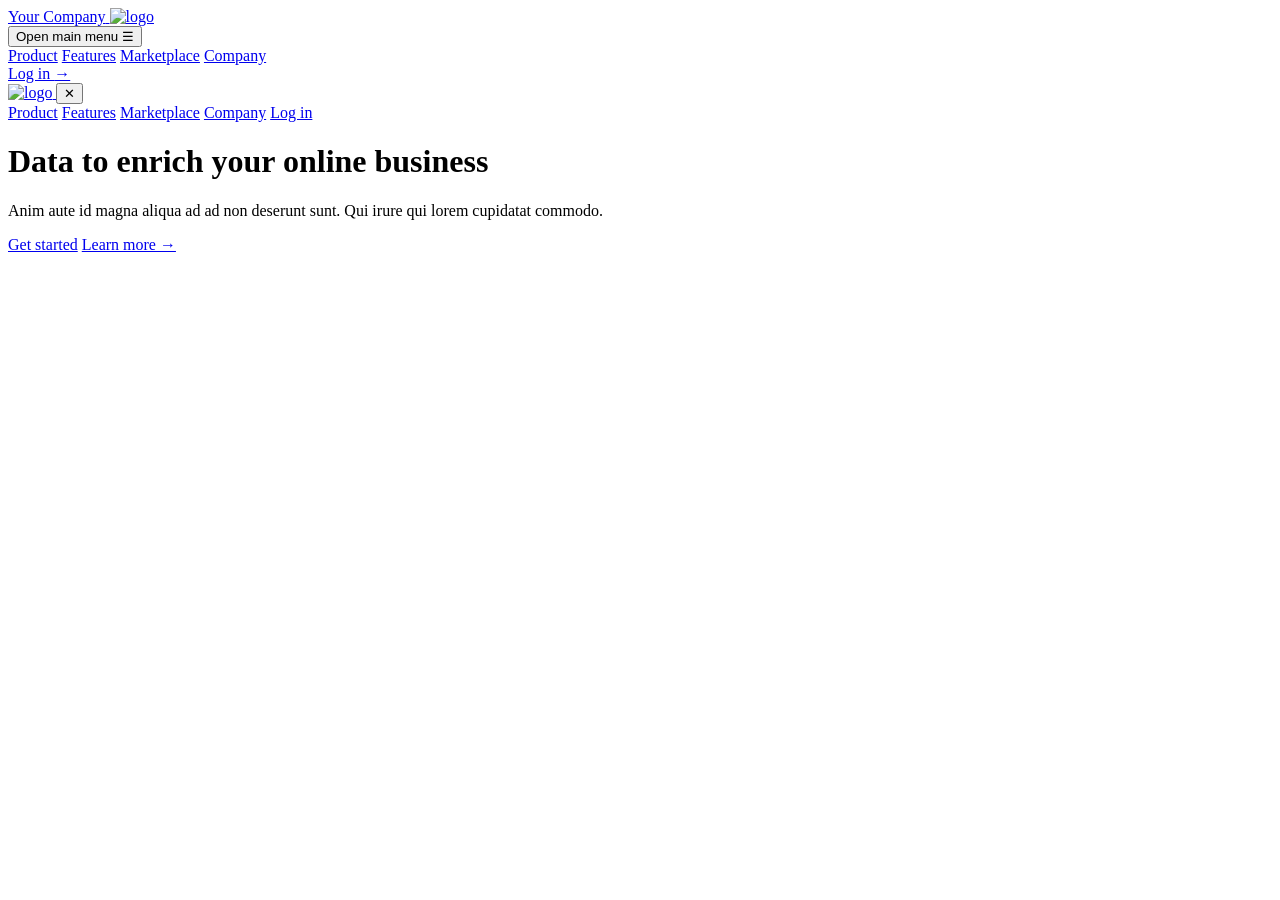
==== index.html @ 9377a700 "Prueba" ====
<!DOCTYPE html>
<html lang="en">
<head>
  <meta charset="UTF-8" />
  <meta name="viewport" content="width=device-width, initial-scale=1.0" />
  <script src="https://cdn.tailwindcss.com"></script>
  <link rel="stylesheet" href="https://rsms.me/inter/inter.css" />
  <title>Tailwind Landing</title>
</head>
<body class="bg-gray-900">

  <!-- Header -->
  <header class="absolute inset-x-0 top-0 z-50">
    <nav class="flex items-center justify-between p-6 lg:px-8" aria-label="Global">
      <div class="flex lg:flex-1">
        <a href="#" class="-m-1.5 p-1.5">
          <span class="sr-only">Your Company</span>
          <img class="h-8 w-auto" src="https://tailwindcss.com/plus-assets/img/logos/mark.svg?color=indigo&shade=500" alt="logo">
        </a>
      </div>
      <!-- Botón menú móvil -->
      <div class="flex lg:hidden">
        <button id="btn-open" type="button" class="-m-2.5 inline-flex items-center justify-center rounded-md p-2.5 text-gray-200">
          <span class="sr-only">Open main menu</span>
          ☰
        </button>
      </div>
      <!-- Menú desktop -->
      <div class="hidden lg:flex lg:gap-x-12">
        <a href="#" class="text-sm font-semibold text-white">Product</a>
        <a href="#" class="text-sm font-semibold text-white">Features</a>
        <a href="#" class="text-sm font-semibold text-white">Marketplace</a>
        <a href="#" class="text-sm font-semibold text-white">Company</a>
      </div>
      <div class="hidden lg:flex lg:flex-1 lg:justify-end">
        <a href="#" class="text-sm font-semibold text-white">Log in <span aria-hidden="true">&rarr;</span></a>
      </div>
    </nav>

    <!-- Menú móvil -->
    <div id="mobile-menu" class="hidden lg:hidden fixed inset-y-0 right-0 z-50 w-full sm:max-w-sm bg-gray-900 p-6">
      <div class="flex items-center justify-between">
        <a href="#" class="-m-1.5 p-1.5">
          <img class="h-8 w-auto" src="https://tailwindcss.com/plus-assets/img/logos/mark.svg?color=indigo&shade=500" alt="logo">
        </a>
        <button id="btn-close" type="button" class="-m-2.5 rounded-md p-2.5 text-gray-200">✕</button>
      </div>
      <div class="mt-6">
        <a href="#" class="block px-3 py-2 text-base font-semibold text-white hover:bg-white/5 rounded-lg">Product</a>
        <a href="#" class="block px-3 py-2 text-base font-semibold text-white hover:bg-white/5 rounded-lg">Features</a>
        <a href="#" class="block px-3 py-2 text-base font-semibold text-white hover:bg-white/5 rounded-lg">Marketplace</a>
        <a href="#" class="block px-3 py-2 text-base font-semibold text-white hover:bg-white/5 rounded-lg">Company</a>
        <a href="#" class="block mt-4 px-3 py-2 text-base font-semibold text-white hover:bg-white/5 rounded-lg">Log in</a>
      </div>
    </div>
  </header>

  <!-- Hero -->
  <div class="relative isolate px-6 pt-32 lg:px-8">
    <div class="mx-auto max-w-2xl py-16 sm:py-32 lg:py-40 text-center">
      <h1 class="text-5xl font-bold tracking-tight text-white sm:text-7xl">Data to enrich your online business</h1>
      <p class="mt-6 text-lg leading-8 text-gray-400">Anim aute id magna aliqua ad ad non deserunt sunt. Qui irure qui lorem cupidatat commodo.</p>
      <div class="mt-10 flex items-center justify-center gap-x-6">
        <a href="#" class="rounded-md bg-indigo-500 px-4 py-2.5 text-sm font-semibold text-white shadow hover:bg-indigo-400">Get started</a>
        <a href="#" class="text-sm font-semibold text-white">Learn more →</a>
      </div>
    </div>
  </div>

  <!-- Script menú móvil -->
  <script>
    const btnOpen = document.getElementById("btn-open");
    const btnClose = document.getElementById("btn-close");
    const mobileMenu = document.getElementById("mobile-menu");

    btnOpen.addEventListener("click", () => {
      mobileMenu.classList.remove("hidden");
    });

    btnClose.addEventListener("click", () => {
      mobileMenu.classList.add("hidden");
    });
  </script>
</body>
</html>
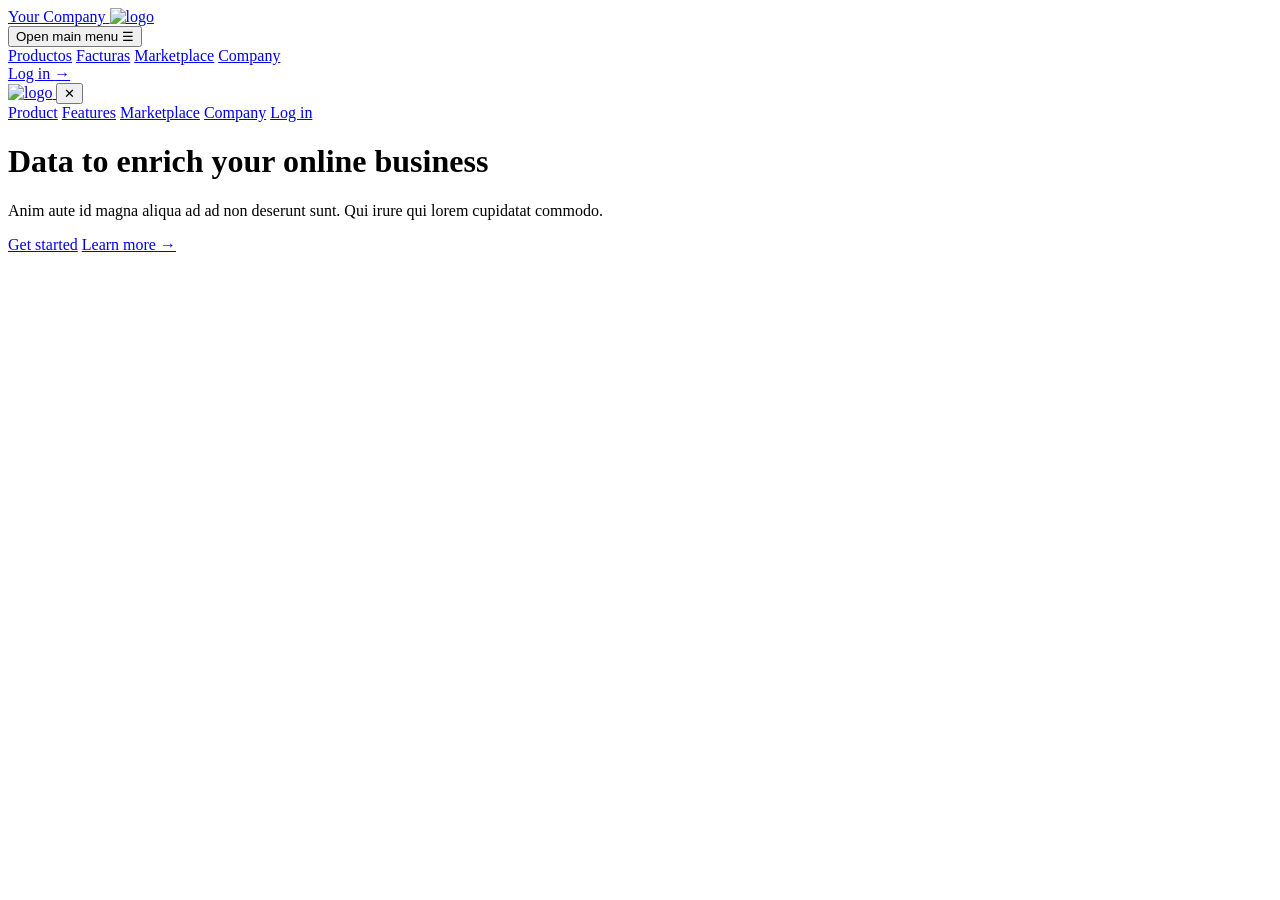
==== commit 94a3537e: "Modificaciones" ====
--- a/index.html
+++ b/index.html
@@ -27,8 +27,8 @@
       </div>
       <!-- Menú desktop -->
       <div class="hidden lg:flex lg:gap-x-12">
-        <a href="#" class="text-sm font-semibold text-white">Product</a>
-        <a href="#" class="text-sm font-semibold text-white">Features</a>
+        <a href="#" class="text-sm font-semibold text-white">Productos</a>
+        <a href="#" class="text-sm font-semibold text-white">Facturas</a>
         <a href="#" class="text-sm font-semibold text-white">Marketplace</a>
         <a href="#" class="text-sm font-semibold text-white">Company</a>
       </div>
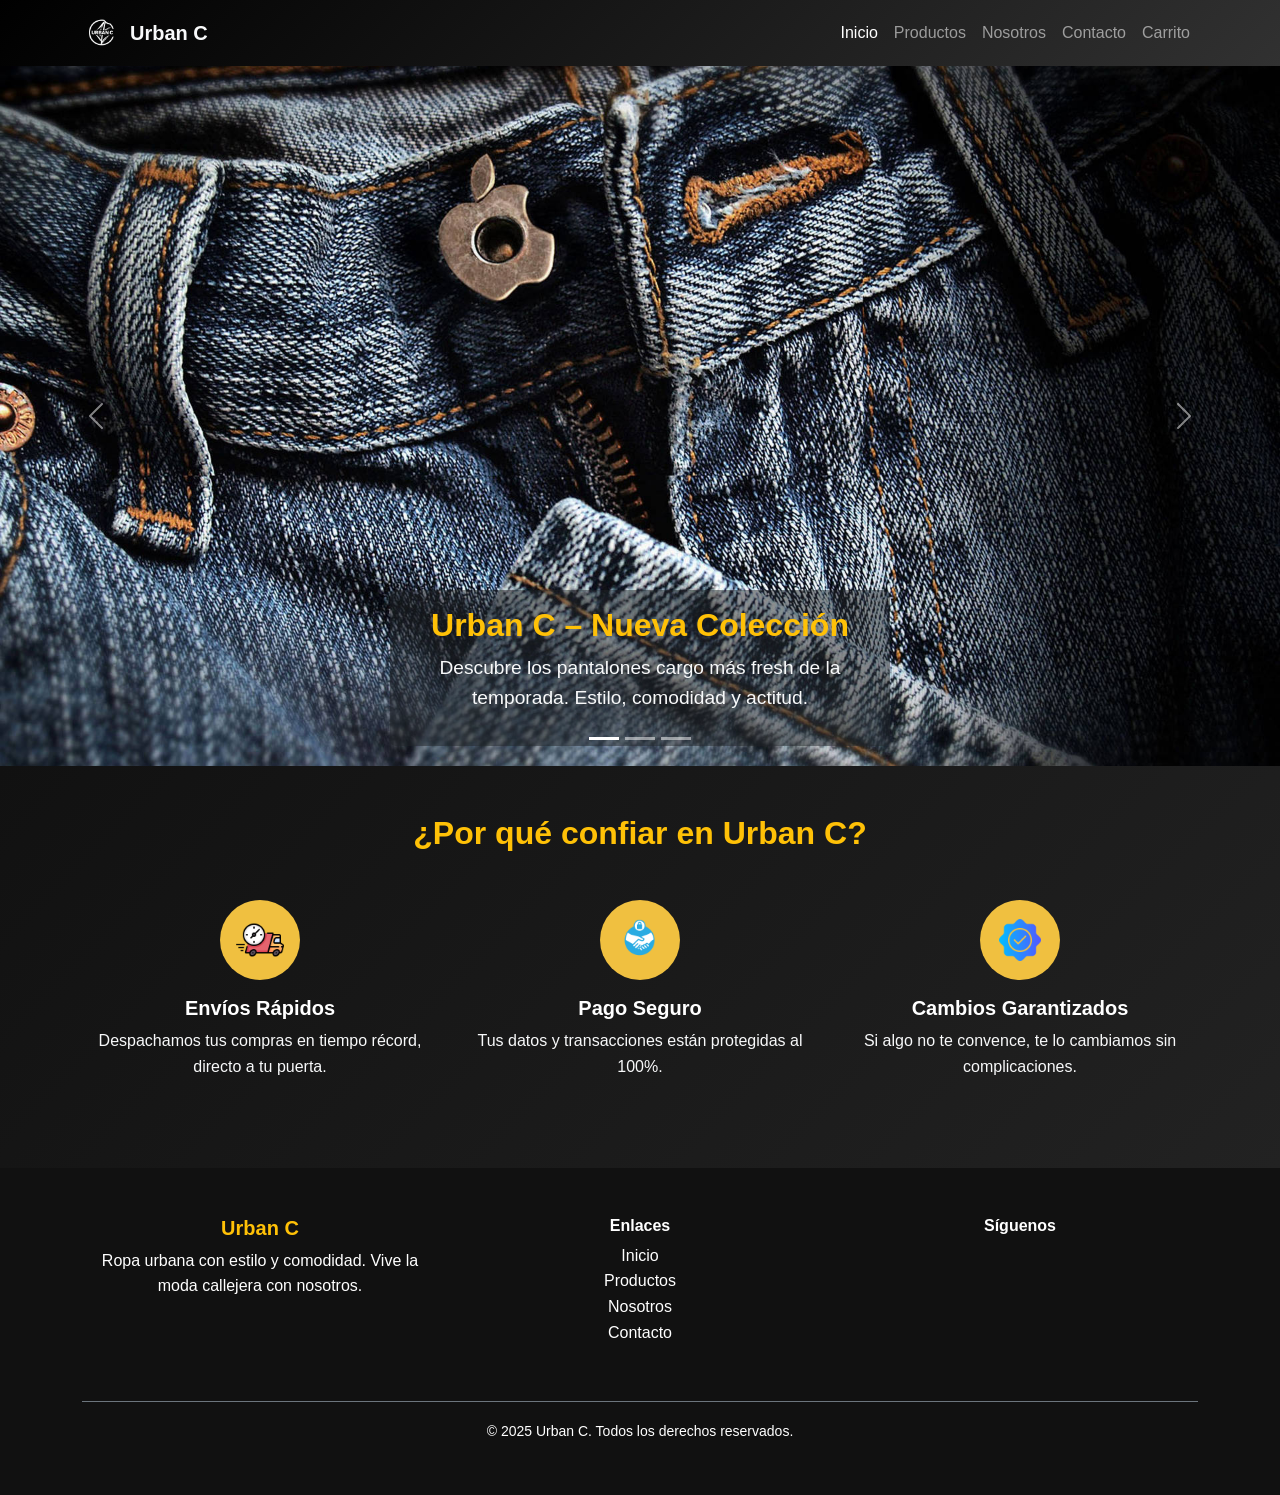
==== commit 51924d48: "Avances , 1- Creacion de Htmls , Creacion de css, Integracions de imagenes ," ====
--- a/index.html
+++ b/index.html
@@ -1,85 +1,188 @@
 <!DOCTYPE html>
-<html lang="en">
+<html lang="es">
 <head>
-  <meta charset="UTF-8" />
-  <meta name="viewport" content="width=device-width, initial-scale=1.0" />
-  <script src="https://cdn.tailwindcss.com"></script>
-  <link rel="stylesheet" href="https://rsms.me/inter/inter.css" />
-  <title>Tailwind Landing</title>
+  <meta charset="UTF-8">
+  <meta name="viewport" content="width=device-width, initial-scale=1.0">
+  <title>Urban C - Tienda Online</title>
+  <!-- Bootstrap CSS -->
+  <link href="https://cdn.jsdelivr.net/npm/bootstrap@5.3.2/dist/css/bootstrap.min.css" rel="stylesheet">
+  <link rel="stylesheet" href="asens/css/styles.css">
 </head>
-<body class="bg-gray-900">
+<body>
+ 
 
-  <!-- Header -->
-  <header class="absolute inset-x-0 top-0 z-50">
-    <nav class="flex items-center justify-between p-6 lg:px-8" aria-label="Global">
-      <div class="flex lg:flex-1">
-        <a href="#" class="-m-1.5 p-1.5">
-          <span class="sr-only">Your Company</span>
-          <img class="h-8 w-auto" src="https://tailwindcss.com/plus-assets/img/logos/mark.svg?color=indigo&shade=500" alt="logo">
-        </a>
+    <!-- NAVBAR -->
+<nav class="navbar navbar-expand-lg navbar-dark bg-dark shadow-sm">
+  <div class="container">
+    <!-- Logo + Nombre -->
+    <a class="navbar-brand d-flex align-items-center" href="#">
+      <img src="asens/img/logo.png" alt="Urban C" width="40" height="40" class="me-2 rounded-circle">
+      <span class="fw-bold text-light">Urban C</span>
+    </a>
+
+    <!-- Botón hamburguesa en móvil -->
+    <button class="navbar-toggler" type="button" data-bs-toggle="collapse" 
+            data-bs-target="#navbarNav" aria-controls="navbarNav" aria-expanded="false" 
+            aria-label="Toggle navigation">
+      <span class="navbar-toggler-icon"></span>
+    </button>
+
+    <!-- Links -->
+    <div class="collapse navbar-collapse" id="navbarNav">
+      <ul class="navbar-nav ms-auto">
+        <li class="nav-item"><a class="nav-link active" href="#">Inicio</a></li>
+        <li class="nav-item"><a class="nav-link" href="productos.html">Productos</a></li>
+        <li class="nav-item"><a class="nav-link" href="nosotros.html">Nosotros</a></li>
+        <li class="nav-item"><a class="nav-link" href="contacto.html">Contacto</a></li>
+        <li class="nav-item">
+          <a class="nav-link" href="carrito.html"><i class="bi bi-cart-fill"></i> Carrito</a>
+        </li>
+      </ul>
+    </div>
+  </div>
+</nav>
+
+
+
+
+  <!-- Carrusel con captions -->
+  <div id="carouselExampleCaptions" class="carousel slide" data-bs-ride="carousel">
+    <!-- Indicadores -->
+    <div class="carousel-indicators">
+      <button type="button" data-bs-target="#carouselExampleCaptions" data-bs-slide-to="0" class="active"></button>
+      <button type="button" data-bs-target="#carouselExampleCaptions" data-bs-slide-to="1"></button>
+      <button type="button" data-bs-target="#carouselExampleCaptions" data-bs-slide-to="2"></button>
+    </div>
+
+    <!-- Slides -->
+    <div class="carousel-inner">
+      <!-- Slide 1 -->
+      <div class="carousel-item active">
+        <img src="asens/img/carrusel1.jpg" class="d-block w-100" alt="Nueva Colección">
+        <div class="carousel-caption d-none d-md-block bg-dark bg-opacity-50 rounded p-3">
+          <h5 class="text-warning">Urban C – Nueva Colección</h5>
+          <p class="text-light">Descubre los pantalones cargo más fresh de la temporada. Estilo, comodidad y actitud.</p>
+        </div>
       </div>
-      <!-- Botón menú móvil -->
-      <div class="flex lg:hidden">
-        <button id="btn-open" type="button" class="-m-2.5 inline-flex items-center justify-center rounded-md p-2.5 text-gray-200">
-          <span class="sr-only">Open main menu</span>
-          ☰
-        </button>
+
+      <!-- Slide 2 -->
+      <div class="carousel-item">
+        <img src="asens/img/carrusel2.jpg" class="d-block w-100" alt="Estilo Callejero">
+        <div class="carousel-caption d-none d-md-block bg-dark bg-opacity-50 rounded p-3">
+          <h5 class="text-info">Estilo Callejero</h5>
+          <p class="text-light">Diseñados para moverte libremente en la ciudad. Moda urbana hecha para ti.</p>
+        </div>
       </div>
-      <!-- Menú desktop -->
-      <div class="hidden lg:flex lg:gap-x-12">
-        <a href="#" class="text-sm font-semibold text-white">Productos</a>
-        <a href="#" class="text-sm font-semibold text-white">Facturas</a>
-        <a href="#" class="text-sm font-semibold text-white">Marketplace</a>
-        <a href="#" class="text-sm font-semibold text-white">Company</a>
-      </div>
-      <div class="hidden lg:flex lg:flex-1 lg:justify-end">
-        <a href="#" class="text-sm font-semibold text-white">Log in <span aria-hidden="true">&rarr;</span></a>
-      </div>
-    </nav>
 
-    <!-- Menú móvil -->
-    <div id="mobile-menu" class="hidden lg:hidden fixed inset-y-0 right-0 z-50 w-full sm:max-w-sm bg-gray-900 p-6">
-      <div class="flex items-center justify-between">
-        <a href="#" class="-m-1.5 p-1.5">
-          <img class="h-8 w-auto" src="https://tailwindcss.com/plus-assets/img/logos/mark.svg?color=indigo&shade=500" alt="logo">
-        </a>
-        <button id="btn-close" type="button" class="-m-2.5 rounded-md p-2.5 text-gray-200">✕</button>
-      </div>
-      <div class="mt-6">
-        <a href="#" class="block px-3 py-2 text-base font-semibold text-white hover:bg-white/5 rounded-lg">Product</a>
-        <a href="#" class="block px-3 py-2 text-base font-semibold text-white hover:bg-white/5 rounded-lg">Features</a>
-        <a href="#" class="block px-3 py-2 text-base font-semibold text-white hover:bg-white/5 rounded-lg">Marketplace</a>
-        <a href="#" class="block px-3 py-2 text-base font-semibold text-white hover:bg-white/5 rounded-lg">Company</a>
-        <a href="#" class="block mt-4 px-3 py-2 text-base font-semibold text-white hover:bg-white/5 rounded-lg">Log in</a>
+      <!-- Slide 3 -->
+      <div class="carousel-item">
+        <img src="asens/img/carrusel3.jpg" class="d-block w-100" alt="Ofertas Exclusivas">
+        <div class="carousel-caption d-none d-md-block bg-dark bg-opacity-50 rounded p-3">
+          <h5 class="text-danger">Ofertas Exclusivas</h5>
+          <p class="text-light">Precios únicos por tiempo limitado. Renueva tu estilo hoy mismo.</p>
+        </div>
       </div>
     </div>
-  </header>
 
-  <!-- Hero -->
-  <div class="relative isolate px-6 pt-32 lg:px-8">
-    <div class="mx-auto max-w-2xl py-16 sm:py-32 lg:py-40 text-center">
-      <h1 class="text-5xl font-bold tracking-tight text-white sm:text-7xl">Data to enrich your online business</h1>
-      <p class="mt-6 text-lg leading-8 text-gray-400">Anim aute id magna aliqua ad ad non deserunt sunt. Qui irure qui lorem cupidatat commodo.</p>
-      <div class="mt-10 flex items-center justify-center gap-x-6">
-        <a href="#" class="rounded-md bg-indigo-500 px-4 py-2.5 text-sm font-semibold text-white shadow hover:bg-indigo-400">Get started</a>
-        <a href="#" class="text-sm font-semibold text-white">Learn more →</a>
+    <!-- Controles -->
+    <button class="carousel-control-prev" type="button" data-bs-target="#carouselExampleCaptions" data-bs-slide="prev">
+      <span class="carousel-control-prev-icon"></span>
+      <span class="visually-hidden">Anterior</span>
+    </button>
+    <button class="carousel-control-next" type="button" data-bs-target="#carouselExampleCaptions" data-bs-slide="next">
+      <span class="carousel-control-next-icon"></span>
+      <span class="visually-hidden">Siguiente</span>
+    </button>
+  </div>
+
+
+
+<!-- Sección de confianza creativa con imágenes -->
+<section class="py-5" style="background: linear-gradient(135deg, #111, #222); color: #fff;">
+  <div class="container">
+    <h2 class="text-center mb-5 fw-bold text-warning">¿Por qué confiar en Urban C?</h2>
+    <div class="row text-center">
+
+      <!-- Envíos rápidos -->
+      <div class="col-md-4 mb-4">
+        <div class="icon-box mx-auto mb-3">
+          <img src="asens/img/envio (1).png" alt="Envíos rápidos" class="img-fluid">
+        </div>
+        <h5 class="fw-bold">Envíos Rápidos</h5>
+        <p class="text-light">Despachamos tus compras en tiempo récord, directo a tu puerta.</p>
       </div>
+
+      <!-- Pago seguro -->
+      <div class="col-md-4 mb-4">
+        <div class="icon-box mx-auto mb-3">
+          <img src="asens/img/pago.png" alt="Pago seguro" class="img-fluid">
+        </div>
+        <h5 class="fw-bold">Pago Seguro</h5>
+        <p class="text-light">Tus datos y transacciones están protegidas al 100%.</p>
+      </div>
+
+      <!-- Cambios garantizados -->
+      <div class="col-md-4 mb-4">
+        <div class="icon-box mx-auto mb-3">
+          <img src="asens/img/garantia.png" alt="Cambios garantizados" class="img-fluid">
+        </div>
+        <h5 class="fw-bold">Cambios Garantizados</h5>
+        <p class="text-light">Si algo no te convence, te lo cambiamos sin complicaciones.</p>
+      </div>
+
     </div>
   </div>
+</section>
 
-  <!-- Script menú móvil -->
-  <script>
-    const btnOpen = document.getElementById("btn-open");
-    const btnClose = document.getElementById("btn-close");
-    const mobileMenu = document.getElementById("mobile-menu");
 
-    btnOpen.addEventListener("click", () => {
-      mobileMenu.classList.remove("hidden");
-    });
 
-    btnClose.addEventListener("click", () => {
-      mobileMenu.classList.add("hidden");
-    });
-  </script>
+
+<!-- Footer -->
+<footer class="text-light pt-5" style="background: #111;">
+  <div class="container">
+    <div class="row">
+
+      <!-- Logo + nombre -->
+      <div class="col-md-4 mb-4">
+        <h5 class="fw-bold text-warning">Urban C</h5>
+        <p class="text-white">Ropa urbana con estilo y comodidad. Vive la moda callejera con nosotros.</p>
+      </div>
+
+      <!-- Links rápidos -->
+      <div class="col-md-4 mb-4">
+        <h6 class="fw-bold text-white">Enlaces</h6>
+        <ul class="list-unstyled">
+          <li><a href="#" class="text-white text-decoration-none">Inicio</a></li>
+          <li><a href="productos.html" class="text-white text-decoration-none">Productos</a></li>
+          <li><a href="nosotros.html" class="text-white text-decoration-none">Nosotros</a></li>
+          <li><a href="contacto.html" class="text-white text-decoration-none">Contacto</a></li>
+        </ul>
+      </div>
+
+      <!-- Redes sociales -->
+      <div class="col-md-4 mb-4">
+        <h6 class="fw-bold text-white">Síguenos</h6>
+        <div class="d-flex gap-3">
+          <a href="#" class="text-warning fs-4"><i class="bi bi-instagram"></i></a>
+          <a href="#" class="text-warning fs-4"><i class="bi bi-facebook"></i></a>
+          <a href="#" class="text-warning fs-4"><i class="bi bi-tiktok"></i></a>
+        </div>
+      </div>
+
+    </div>
+
+    <!-- Línea final -->
+    <div class="text-center py-3 border-top border-secondary mt-3">
+      <small class="text-white">&copy; 2025 Urban C. Todos los derechos reservados.</small>
+    </div>
+  </div>
+</footer>
+
+  
+
+
+  
+  <!-- Bootstrap JS (incluye Popper) -->
+  <script src="https://cdn.jsdelivr.net/npm/bootstrap@5.3.2/dist/js/bootstrap.bundle.min.js"></script>
 </body>
 </html>
--- a/asens/css/styles.css
+++ b/asens/css/styles.css
@@ -0,0 +1,287 @@
+/* =======================
+   ESTILOS GENERALES
+======================= */
+body {
+  margin: 0;
+  font-family: 'Segoe UI', Arial, sans-serif; /* Fuente limpia y moderna */
+  background: #f9f9f9; /* Fondo claro */
+  color: #333;
+  line-height: 1.6;
+}
+
+
+.brand-text {
+  color: #f0c040 !important; /* Amarillo de marca */
+  font-size: 1.3rem;
+}
+
+.navbar .nav-link {
+  font-weight: 500;
+  transition: color 0.3s;
+}
+
+.navbar .nav-link:hover {
+  color: #f0c040 !important; /* Hover amarillo */
+}
+
+
+
+
+/* =======================
+   CARRUSEL
+======================= */
+#carouselExampleCaptions .carousel-item img {
+  height: 700px;         /* Altura ajustada tipo banner */
+  object-fit: cover;     /* Mantiene proporción y recorta si sobra */
+}
+
+#carouselExampleCaptions .carousel-caption {
+  background: rgba(0, 0, 0, 0.55); /* Fondo oscuro semitransparente */
+  border-radius: 8px;
+  padding: 15px 20px;
+  max-width: 500px; /* Mantener legible */
+  margin: auto;
+}
+
+#carouselExampleCaptions h5 {
+  font-size: 2rem;
+  font-weight: bold;
+  color: #ffffff; /* Destacar el título */
+}
+
+#carouselExampleCaptions p {
+  font-size: 1.2rem;
+  color: #fff; /* Texto claro sobre fondo oscuro */
+}
+
+/* =======================
+   HEADER / NAVBAR
+======================= */
+header {
+  background: #000000; /* Fondo oscuro */
+  color: #fff;
+  padding: 15px 30px;
+  display: flex;
+  justify-content: space-between;
+  align-items: center;
+  box-shadow: 0 2px 6px rgba(0,0,0,0.25);
+}
+
+header .logo {
+  display: flex;
+  align-items: center;
+  gap: 10px;
+}
+
+header .logo img {
+  height: 45px; /* Tamaño del logo */
+}
+
+header nav a {
+  margin: 0 12px;
+  text-decoration: none;
+  color: #ddd; /* Gris claro */
+  transition: color 0.3s;
+}
+
+header nav a:hover {
+  color: #ffffff; /* Amarillo en hover */
+}
+
+header .acciones {
+  font-size: 14px;
+}
+
+header .acciones a {
+  color: #f0c040;
+  text-decoration: none;
+  margin: 0 6px;
+  font-weight: 500;
+}
+
+header .acciones a:hover {
+  text-decoration: underline;
+}
+
+/* =======================
+   HERO / PORTADA
+======================= */
+
+.navbar {
+  background: linear-gradient(135deg, #000000, #313131) !important;
+}
+
+
+.hero {
+  display: flex;
+  justify-content: space-between;
+  align-items: center;
+  padding: 60px 8%;
+  background: linear-gradient(135deg, #f0f0f0, #e0e0e0);
+}
+
+.hero-text {
+  max-width: 50%;
+}
+
+.hero-text h1 {
+  font-size: 2.8rem;
+  margin-bottom: 15px;
+  color: #222;
+}
+
+.hero-text p {
+  font-size: 1.2rem;
+  color: #555;
+}
+
+.hero-img {
+  width: 40%;
+  height: 250px;
+  background: #ccc;
+  display: flex;
+  align-items: center;
+  justify-content: center;
+  border-radius: 10px;
+  box-shadow: 0 4px 12px rgba(0,0,0,0.2);
+}
+
+/* =======================
+   BOTONES
+======================= */
+.btn {
+  display: inline-block;
+  margin-top: 10px;
+  padding: 12px 24px;
+  background: #000000;
+  color: #fff;
+  text-decoration: none;
+  border-radius: 4px;
+  font-weight: bold;
+  transition: background 0.3s, transform 0.2s;
+}
+
+.btn:hover {
+  background: #f0c040;
+  color: #222;
+  transform: translateY(-2px);
+}
+
+/* =======================
+   SECCIÓN DE PRODUCTOS
+======================= */
+.productos {
+  display: grid;
+  grid-template-columns: repeat(auto-fill, minmax(220px, 1fr));
+  gap: 25px;
+  padding: 50px 8%;
+}
+
+.producto {
+  background: #fff;
+  border-radius: 8px;
+  padding: 15px;
+  text-align: center;
+  box-shadow: 0 2px 10px rgba(0,0,0,0.1);
+  transition: transform 0.2s, box-shadow 0.2s;
+}
+
+.producto:hover {
+  transform: translateY(-6px);
+  box-shadow: 0 6px 16px rgba(0,0,0,0.25);
+}
+
+.producto .img {
+  height: 180px;
+  background: #ddd;
+  margin-bottom: 12px;
+  border-radius: 6px;
+}
+
+/* =======================
+   FOOTER
+======================= */
+footer {
+  background: #000000;
+  color: #fff;
+  padding: 35px 20px;
+  text-align: center;
+}
+
+footer .links a {
+  color: #f0c040;
+  text-decoration: none;
+  margin: 0 10px;
+}
+
+footer .links a:hover {
+  text-decoration: underline;
+}
+
+footer .newsletter {
+  margin: 20px 0;
+}
+
+footer input[type="email"] {
+  padding: 10px;
+  border: none;
+  border-radius: 4px;
+  margin-right: 8px;
+  width: 220px;
+}
+
+footer button {
+  padding: 10px 18px;
+  background: #f0c040;
+  border: none;
+  border-radius: 4px;
+  font-weight: bold;
+  cursor: pointer;
+}
+
+footer button:hover {
+  background: #fff;
+  color: #222;
+}
+
+
+
+.icon-box {
+  width: 70px;
+  height: 70px;
+  background: #f0c040; /* Amarillo de marca */
+  color: #111;
+  display: flex;
+  align-items: center;
+  justify-content: center;
+  border-radius: 50%;
+  transition: transform 0.3s, box-shadow 0.3s;
+}
+
+.icon-box:hover {
+  transform: scale(1.1);
+  box-shadow: 0 0 15px rgba(240, 192, 64, 0.8);
+}
+
+
+.icon-box {
+  width: 80px;
+  height: 80px;
+  background: #f0c040; /* Amarillo de marca */
+  display: flex;
+  align-items: center;
+  justify-content: center;
+  border-radius: 50%;
+  overflow: hidden; /* 🔑 Recorta la imagen dentro del círculo */
+  transition: transform 0.3s, box-shadow 0.3s;
+}
+
+.icon-box img {
+  width: 60%;   /* Ajusta tamaño dentro del círculo */
+  height: auto;
+}
+
+.icon-box:hover {
+  transform: scale(1.1);
+  box-shadow: 0 0 15px rgba(240, 192, 64, 0.8);
+}
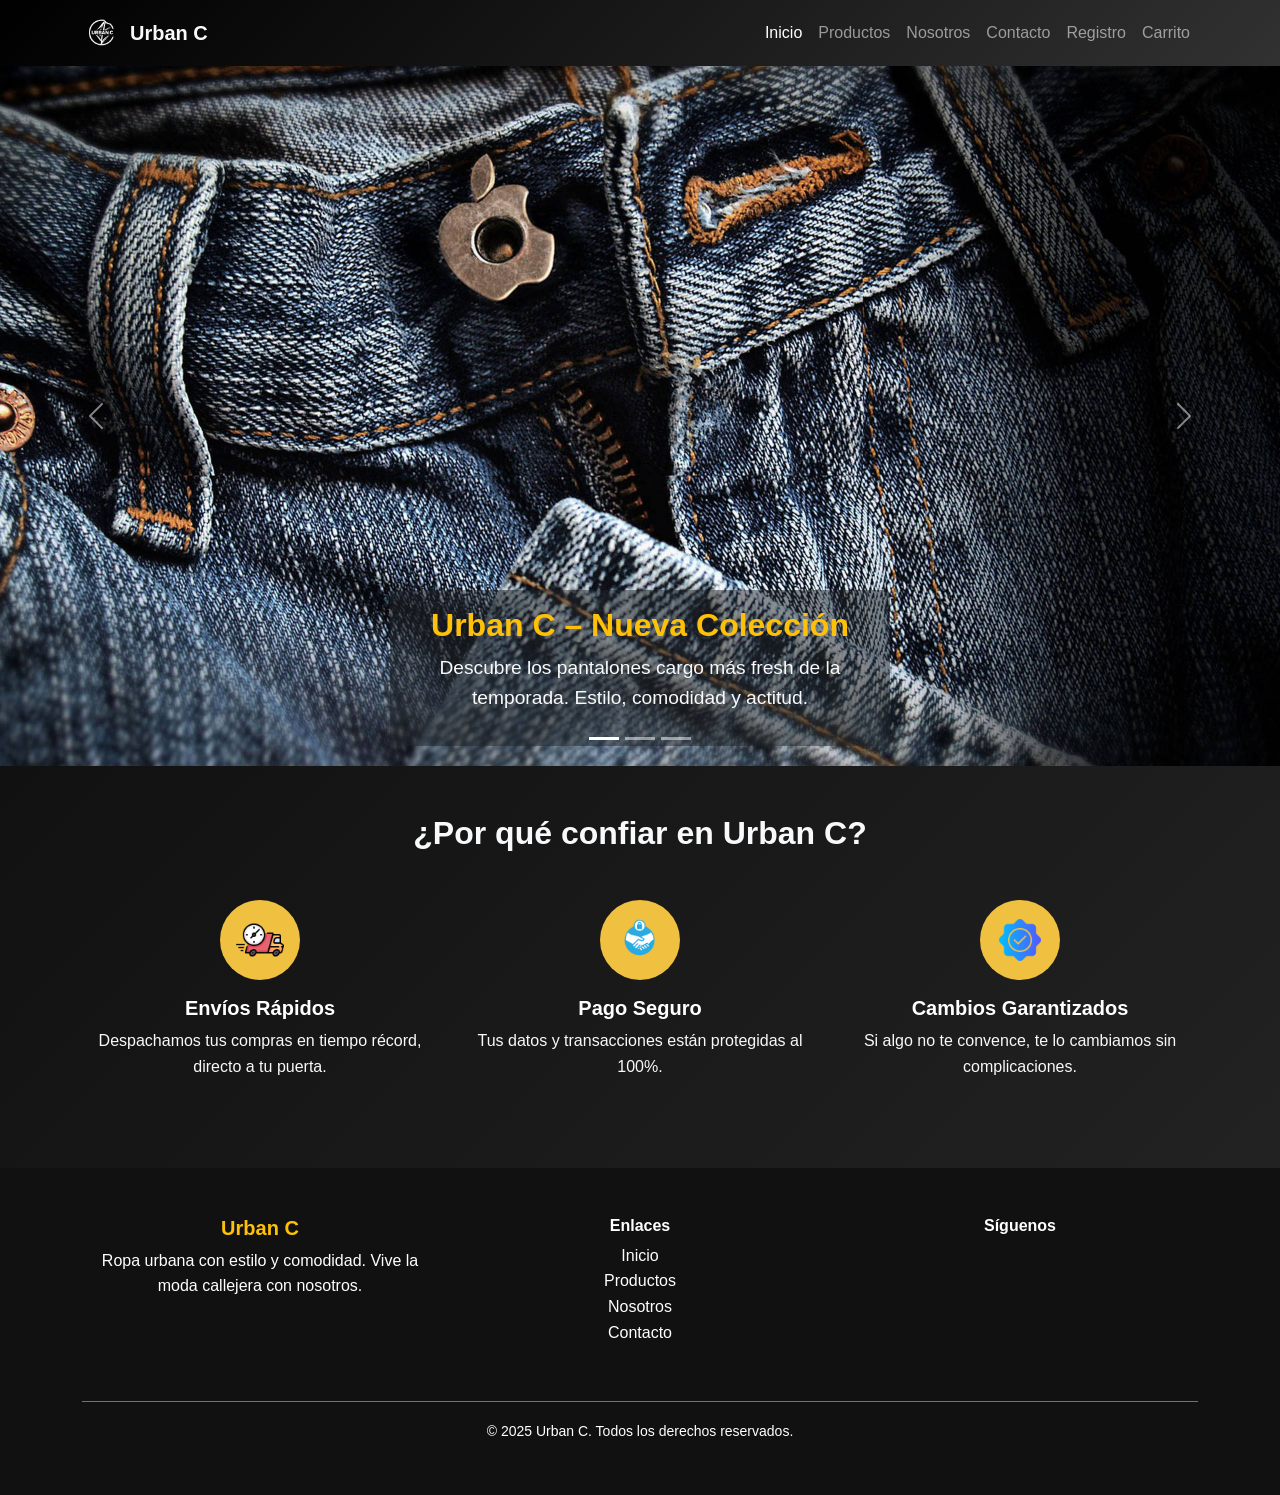
==== commit d9c1afe3: "Integracion de Registro , Login  y logiga Jv" ====
--- a/index.html
+++ b/index.html
@@ -34,6 +34,7 @@
         <li class="nav-item"><a class="nav-link" href="productos.html">Productos</a></li>
         <li class="nav-item"><a class="nav-link" href="nosotros.html">Nosotros</a></li>
         <li class="nav-item"><a class="nav-link" href="contacto.html">Contacto</a></li>
+        <li class="nav-item"><a class="nav-link" href="registro.html">Registro</a></li>
         <li class="nav-item">
           <a class="nav-link" href="carrito.html"><i class="bi bi-cart-fill"></i> Carrito</a>
         </li>
@@ -100,7 +101,7 @@
 <!-- Sección de confianza creativa con imágenes -->
 <section class="py-5" style="background: linear-gradient(135deg, #111, #222); color: #fff;">
   <div class="container">
-    <h2 class="text-center mb-5 fw-bold text-warning">¿Por qué confiar en Urban C?</h2>
+    <h2 class="text-center mb-5 fw-bold text-light">¿Por qué confiar en Urban C?</h2>
     <div class="row text-center">
 
       <!-- Envíos rápidos -->
--- a/asens/css/styles.css
+++ b/asens/css/styles.css
@@ -285,3 +285,14 @@
   transform: scale(1.1);
   box-shadow: 0 0 15px rgba(240, 192, 64, 0.8);
 }
+
+
+
+
+
+
+
+
+
+
+
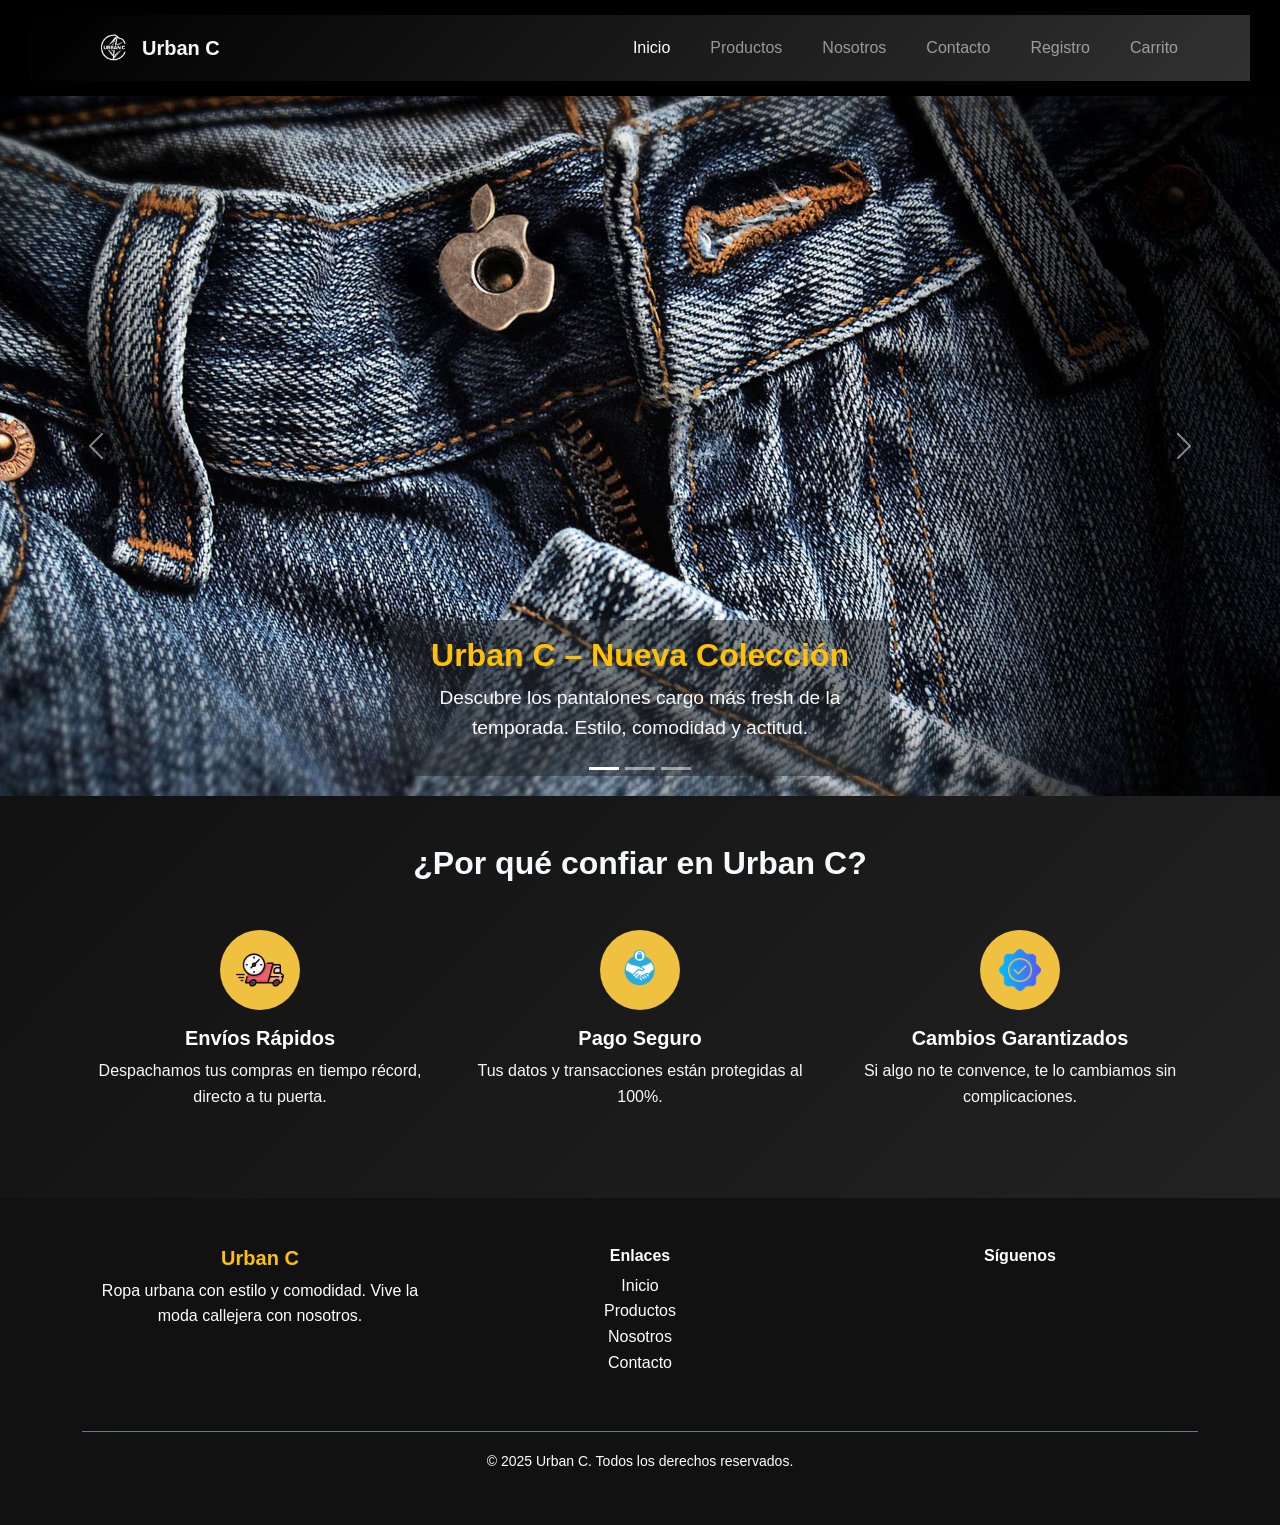
==== commit 4b2d53ce: "Arreglos en Index, Nosotros , Produtos ordenamiento" ====
--- a/index.html
+++ b/index.html
@@ -4,185 +4,190 @@
   <meta charset="UTF-8">
   <meta name="viewport" content="width=device-width, initial-scale=1.0">
   <title>Urban C - Tienda Online</title>
+
   <!-- Bootstrap CSS -->
   <link href="https://cdn.jsdelivr.net/npm/bootstrap@5.3.2/dist/css/bootstrap.min.css" rel="stylesheet">
+  <!-- Estilos personalizados -->
   <link rel="stylesheet" href="asens/css/styles.css">
 </head>
 <body>
- 
 
-    <!-- NAVBAR -->
-<nav class="navbar navbar-expand-lg navbar-dark bg-dark shadow-sm">
-  <div class="container">
-    <!-- Logo + Nombre -->
-    <a class="navbar-brand d-flex align-items-center" href="#">
-      <img src="asens/img/logo.png" alt="Urban C" width="40" height="40" class="me-2 rounded-circle">
-      <span class="fw-bold text-light">Urban C</span>
-    </a>
+  <!-- ================= HEADER ================= -->
+  <header>
+    <nav class="navbar navbar-expand-lg navbar-dark bg-dark shadow-sm">
+      <div class="container">
 
-    <!-- Botón hamburguesa en móvil -->
-    <button class="navbar-toggler" type="button" data-bs-toggle="collapse" 
-            data-bs-target="#navbarNav" aria-controls="navbarNav" aria-expanded="false" 
-            aria-label="Toggle navigation">
-      <span class="navbar-toggler-icon"></span>
-    </button>
+        <!-- Logo + Nombre -->
+        <a class="navbar-brand d-flex align-items-center" href="#">
+          <img src="asens/img/logo.png" alt="Urban C" width="40" height="40" class="me-2 rounded-circle">
+          <span class="fw-bold text-light">Urban C</span>
+        </a>
 
-    <!-- Links -->
-    <div class="collapse navbar-collapse" id="navbarNav">
-      <ul class="navbar-nav ms-auto">
-        <li class="nav-item"><a class="nav-link active" href="#">Inicio</a></li>
-        <li class="nav-item"><a class="nav-link" href="productos.html">Productos</a></li>
-        <li class="nav-item"><a class="nav-link" href="nosotros.html">Nosotros</a></li>
-        <li class="nav-item"><a class="nav-link" href="contacto.html">Contacto</a></li>
-        <li class="nav-item"><a class="nav-link" href="registro.html">Registro</a></li>
-        <li class="nav-item">
-          <a class="nav-link" href="carrito.html"><i class="bi bi-cart-fill"></i> Carrito</a>
-        </li>
-      </ul>
-    </div>
-  </div>
-</nav>
+        <!-- Botón hamburguesa -->
+        <button class="navbar-toggler" type="button" data-bs-toggle="collapse" 
+                data-bs-target="#navbarNav" aria-controls="navbarNav" aria-expanded="false" 
+                aria-label="Toggle navigation">
+          <span class="navbar-toggler-icon"></span>
+        </button>
+
+        <!-- Menú -->
+        <div class="collapse navbar-collapse" id="navbarNav">
+          <ul class="navbar-nav ms-auto">
+            <li class="nav-item"><a class="nav-link active" href="#">Inicio</a></li>
+            <li class="nav-item"><a class="nav-link" href="productos.html">Productos</a></li>
+            <li class="nav-item"><a class="nav-link" href="nosotros.html">Nosotros</a></li>
+            <li class="nav-item"><a class="nav-link" href="contacto.html">Contacto</a></li>
+            <li class="nav-item"><a class="nav-link" href="registro.html">Registro</a></li>
+            <li class="nav-item">
+              <a class="nav-link" href="carrito.html"><i class="bi bi-cart-fill"></i> Carrito</a>
+            </li>
+          </ul>
+        </div>
+      </div>
+    </nav>
+  </header>
+  <!-- ================= END HEADER ================= -->
 
 
+  <!-- ================= MAIN ================= -->
+  <main>
+
+    <!-- HERO / CARRUSEL -->
+    <section id="hero">
+      <div id="carouselExampleCaptions" class="carousel slide" data-bs-ride="carousel">
+
+        <!-- Indicadores -->
+        <div class="carousel-indicators">
+          <button type="button" data-bs-target="#carouselExampleCaptions" data-bs-slide-to="0" class="active"></button>
+          <button type="button" data-bs-target="#carouselExampleCaptions" data-bs-slide-to="1"></button>
+          <button type="button" data-bs-target="#carouselExampleCaptions" data-bs-slide-to="2"></button>
+        </div>
+
+        <!-- Slides -->
+        <div class="carousel-inner">
+
+          <article class="carousel-item active">
+            <img src="asens/img/carrusel1.jpg" class="d-block w-100" alt="Nueva Colección">
+            <div class="carousel-caption d-none d-md-block bg-dark bg-opacity-50 rounded p-3">
+              <h5 class="text-warning">Urban C – Nueva Colección</h5>
+              <p class="text-light">Descubre los pantalones cargo más fresh de la temporada. Estilo, comodidad y actitud.</p>
+            </div>
+          </article>
+
+          <article class="carousel-item">
+            <img src="asens/img/carrusel2.jpg" class="d-block w-100" alt="Estilo Callejero">
+            <div class="carousel-caption d-none d-md-block bg-dark bg-opacity-50 rounded p-3">
+              <h5 class="text-info">Estilo Callejero</h5>
+              <p class="text-light">Diseñados para moverte libremente en la ciudad. Moda urbana hecha para ti.</p>
+            </div>
+          </article>
+
+          <article class="carousel-item">
+            <img src="asens/img/carrusel3.jpg" class="d-block w-100" alt="Ofertas Exclusivas">
+            <div class="carousel-caption d-none d-md-block bg-dark bg-opacity-50 rounded p-3">
+              <h5 class="text-danger">Ofertas Exclusivas</h5>
+              <p class="text-light">Precios únicos por tiempo limitado. Renueva tu estilo hoy mismo.</p>
+            </div>
+          </article>
+        </div>
+
+        <!-- Controles -->
+        <button class="carousel-control-prev" type="button" data-bs-target="#carouselExampleCaptions" data-bs-slide="prev">
+          <span class="carousel-control-prev-icon"></span>
+          <span class="visually-hidden">Anterior</span>
+        </button>
+        <button class="carousel-control-next" type="button" data-bs-target="#carouselExampleCaptions" data-bs-slide="next">
+          <span class="carousel-control-next-icon"></span>
+          <span class="visually-hidden">Siguiente</span>
+        </button>
+      </div>
+    </section>
+    <!-- END HERO -->
 
 
-  <!-- Carrusel con captions -->
-  <div id="carouselExampleCaptions" class="carousel slide" data-bs-ride="carousel">
-    <!-- Indicadores -->
-    <div class="carousel-indicators">
-      <button type="button" data-bs-target="#carouselExampleCaptions" data-bs-slide-to="0" class="active"></button>
-      <button type="button" data-bs-target="#carouselExampleCaptions" data-bs-slide-to="1"></button>
-      <button type="button" data-bs-target="#carouselExampleCaptions" data-bs-slide-to="2"></button>
-    </div>
+    <!-- SECCIÓN DE CONFIANZA -->
+    <section class="py-5" style="background: linear-gradient(135deg, #111, #222); color: #fff;">
+      <div class="container">
+        <h2 class="text-center mb-5 fw-bold text-light">¿Por qué confiar en Urban C?</h2>
 
-    <!-- Slides -->
-    <div class="carousel-inner">
-      <!-- Slide 1 -->
-      <div class="carousel-item active">
-        <img src="asens/img/carrusel1.jpg" class="d-block w-100" alt="Nueva Colección">
-        <div class="carousel-caption d-none d-md-block bg-dark bg-opacity-50 rounded p-3">
-          <h5 class="text-warning">Urban C – Nueva Colección</h5>
-          <p class="text-light">Descubre los pantalones cargo más fresh de la temporada. Estilo, comodidad y actitud.</p>
+        <div class="row text-center">
+
+          <article class="col-md-4 mb-4">
+            <figure class="icon-box mx-auto mb-3">
+              <img src="asens/img/envio (1).png" alt="Envíos rápidos" class="img-fluid">
+            </figure>
+            <h5 class="fw-bold">Envíos Rápidos</h5>
+            <p class="text-light">Despachamos tus compras en tiempo récord, directo a tu puerta.</p>
+          </article>
+
+          <article class="col-md-4 mb-4">
+            <figure class="icon-box mx-auto mb-3">
+              <img src="asens/img/pago.png" alt="Pago seguro" class="img-fluid">
+            </figure>
+            <h5 class="fw-bold">Pago Seguro</h5>
+            <p class="text-light">Tus datos y transacciones están protegidas al 100%.</p>
+          </article>
+
+          <article class="col-md-4 mb-4">
+            <figure class="icon-box mx-auto mb-3">
+              <img src="asens/img/garantia.png" alt="Cambios garantizados" class="img-fluid">
+            </figure>
+            <h5 class="fw-bold">Cambios Garantizados</h5>
+            <p class="text-light">Si algo no te convence, te lo cambiamos sin complicaciones.</p>
+          </article>
+
         </div>
       </div>
+    </section>
+    <!-- END SECCIÓN DE CONFIANZA -->
 
-      <!-- Slide 2 -->
-      <div class="carousel-item">
-        <img src="asens/img/carrusel2.jpg" class="d-block w-100" alt="Estilo Callejero">
-        <div class="carousel-caption d-none d-md-block bg-dark bg-opacity-50 rounded p-3">
-          <h5 class="text-info">Estilo Callejero</h5>
-          <p class="text-light">Diseñados para moverte libremente en la ciudad. Moda urbana hecha para ti.</p>
-        </div>
+  </main>
+  <!-- ================= END MAIN ================= -->
+
+
+  <!-- ================= FOOTER ================= -->
+  <footer class="text-light pt-5" style="background: #111;">
+    <div class="container">
+      <div class="row">
+
+        <!-- Marca -->
+        <section class="col-md-4 mb-4">
+          <h5 class="fw-bold text-warning">Urban C</h5>
+          <p class="text-white">Ropa urbana con estilo y comodidad. Vive la moda callejera con nosotros.</p>
+        </section>
+
+        <!-- Enlaces -->
+        <nav class="col-md-4 mb-4">
+          <h6 class="fw-bold text-white">Enlaces</h6>
+          <ul class="list-unstyled">
+            <li><a href="#" class="text-white text-decoration-none">Inicio</a></li>
+            <li><a href="productos.html" class="text-white text-decoration-none">Productos</a></li>
+            <li><a href="nosotros.html" class="text-white text-decoration-none">Nosotros</a></li>
+            <li><a href="contacto.html" class="text-white text-decoration-none">Contacto</a></li>
+          </ul>
+        </nav>
+
+        <!-- Redes sociales -->
+        <aside class="col-md-4 mb-4">
+          <h6 class="fw-bold text-white">Síguenos</h6>
+          <div class="d-flex gap-3">
+            <a href="#" class="text-warning fs-4"><i class="bi bi-instagram"></i></a>
+            <a href="#" class="text-warning fs-4"><i class="bi bi-facebook"></i></a>
+            <a href="#" class="text-warning fs-4"><i class="bi bi-tiktok"></i></a>
+          </div>
+        </aside>
+
       </div>
 
-      <!-- Slide 3 -->
-      <div class="carousel-item">
-        <img src="asens/img/carrusel3.jpg" class="d-block w-100" alt="Ofertas Exclusivas">
-        <div class="carousel-caption d-none d-md-block bg-dark bg-opacity-50 rounded p-3">
-          <h5 class="text-danger">Ofertas Exclusivas</h5>
-          <p class="text-light">Precios únicos por tiempo limitado. Renueva tu estilo hoy mismo.</p>
-        </div>
+      <!-- Línea final -->
+      <div class="text-center py-3 border-top border-secondary mt-3">
+        <small class="text-white">&copy; 2025 Urban C. Todos los derechos reservados.</small>
       </div>
     </div>
-
-    <!-- Controles -->
-    <button class="carousel-control-prev" type="button" data-bs-target="#carouselExampleCaptions" data-bs-slide="prev">
-      <span class="carousel-control-prev-icon"></span>
-      <span class="visually-hidden">Anterior</span>
-    </button>
-    <button class="carousel-control-next" type="button" data-bs-target="#carouselExampleCaptions" data-bs-slide="next">
-      <span class="carousel-control-next-icon"></span>
-      <span class="visually-hidden">Siguiente</span>
-    </button>
-  </div>
+  </footer>
+  <!-- ================= END FOOTER ================= -->
 
 
-
-<!-- Sección de confianza creativa con imágenes -->
-<section class="py-5" style="background: linear-gradient(135deg, #111, #222); color: #fff;">
-  <div class="container">
-    <h2 class="text-center mb-5 fw-bold text-light">¿Por qué confiar en Urban C?</h2>
-    <div class="row text-center">
-
-      <!-- Envíos rápidos -->
-      <div class="col-md-4 mb-4">
-        <div class="icon-box mx-auto mb-3">
-          <img src="asens/img/envio (1).png" alt="Envíos rápidos" class="img-fluid">
-        </div>
-        <h5 class="fw-bold">Envíos Rápidos</h5>
-        <p class="text-light">Despachamos tus compras en tiempo récord, directo a tu puerta.</p>
-      </div>
-
-      <!-- Pago seguro -->
-      <div class="col-md-4 mb-4">
-        <div class="icon-box mx-auto mb-3">
-          <img src="asens/img/pago.png" alt="Pago seguro" class="img-fluid">
-        </div>
-        <h5 class="fw-bold">Pago Seguro</h5>
-        <p class="text-light">Tus datos y transacciones están protegidas al 100%.</p>
-      </div>
-
-      <!-- Cambios garantizados -->
-      <div class="col-md-4 mb-4">
-        <div class="icon-box mx-auto mb-3">
-          <img src="asens/img/garantia.png" alt="Cambios garantizados" class="img-fluid">
-        </div>
-        <h5 class="fw-bold">Cambios Garantizados</h5>
-        <p class="text-light">Si algo no te convence, te lo cambiamos sin complicaciones.</p>
-      </div>
-
-    </div>
-  </div>
-</section>
-
-
-
-
-<!-- Footer -->
-<footer class="text-light pt-5" style="background: #111;">
-  <div class="container">
-    <div class="row">
-
-      <!-- Logo + nombre -->
-      <div class="col-md-4 mb-4">
-        <h5 class="fw-bold text-warning">Urban C</h5>
-        <p class="text-white">Ropa urbana con estilo y comodidad. Vive la moda callejera con nosotros.</p>
-      </div>
-
-      <!-- Links rápidos -->
-      <div class="col-md-4 mb-4">
-        <h6 class="fw-bold text-white">Enlaces</h6>
-        <ul class="list-unstyled">
-          <li><a href="#" class="text-white text-decoration-none">Inicio</a></li>
-          <li><a href="productos.html" class="text-white text-decoration-none">Productos</a></li>
-          <li><a href="nosotros.html" class="text-white text-decoration-none">Nosotros</a></li>
-          <li><a href="contacto.html" class="text-white text-decoration-none">Contacto</a></li>
-        </ul>
-      </div>
-
-      <!-- Redes sociales -->
-      <div class="col-md-4 mb-4">
-        <h6 class="fw-bold text-white">Síguenos</h6>
-        <div class="d-flex gap-3">
-          <a href="#" class="text-warning fs-4"><i class="bi bi-instagram"></i></a>
-          <a href="#" class="text-warning fs-4"><i class="bi bi-facebook"></i></a>
-          <a href="#" class="text-warning fs-4"><i class="bi bi-tiktok"></i></a>
-        </div>
-      </div>
-
-    </div>
-
-    <!-- Línea final -->
-    <div class="text-center py-3 border-top border-secondary mt-3">
-      <small class="text-white">&copy; 2025 Urban C. Todos los derechos reservados.</small>
-    </div>
-  </div>
-</footer>
-
-  
-
-
-  
   <!-- Bootstrap JS (incluye Popper) -->
   <script src="https://cdn.jsdelivr.net/npm/bootstrap@5.3.2/dist/js/bootstrap.bundle.min.js"></script>
 </body>
--- a/asens/css/styles.css
+++ b/asens/css/styles.css
@@ -3,16 +3,33 @@
 ======================= */
 body {
   margin: 0;
-  font-family: 'Segoe UI', Arial, sans-serif; /* Fuente limpia y moderna */
-  background: #f9f9f9; /* Fondo claro */
+  font-family: "Segoe UI", Arial, sans-serif;
+  background: #f9f9f9;
   color: #333;
   line-height: 1.6;
 }
 
-
+/* Marca */
 .brand-text {
-  color: #f0c040 !important; /* Amarillo de marca */
+  color: #f0c040 !important;
   font-size: 1.3rem;
+}
+
+
+/* =======================
+   NAVBAR / HEADER
+======================= */
+.navbar-nav {
+  margin-left: auto !important;
+  width: max-content; /* 🔑 solo ocupa lo necesario */
+}
+
+.navbar-collapse {
+  flex-grow: 1; /* 🔑 hace que el espacio extra quede entre logo y menú */
+}
+
+.navbar {
+  background: linear-gradient(135deg, #000000, #313131) !important;
 }
 
 .navbar .nav-link {
@@ -21,97 +38,85 @@
 }
 
 .navbar .nav-link:hover {
-  color: #f0c040 !important; /* Hover amarillo */
-}
-
-
-
+  color: #f0c040 !important;
+}
+
+
+header {
+  background: #000000;
+  color: #fff;
+  padding: 15px 30px;
+  justify-content: space-between;
+  align-items: center;
+  box-shadow: 0 2px 6px rgba(0, 0, 0, 0.25);
+}
+
+header .logo {
+  display: flex;
+  align-items: center;
+  gap: 10px;
+}
+
+header .logo img {
+  height: 45px;
+}
+
+header nav a {
+  margin: 0 12px;
+  text-decoration: none;
+  color: #ddd;
+  transition: color 0.3s;
+}
+
+header nav a:hover {
+  color: #ffffff;
+}
+
+header .acciones {
+  font-size: 14px;
+}
+
+header .acciones a {
+  color: #f0c040;
+  text-decoration: none;
+  margin: 0 6px;
+  font-weight: 500;
+}
+
+header .acciones a:hover {
+  text-decoration: underline;
+}
 
 /* =======================
    CARRUSEL
 ======================= */
 #carouselExampleCaptions .carousel-item img {
-  height: 700px;         /* Altura ajustada tipo banner */
-  object-fit: cover;     /* Mantiene proporción y recorta si sobra */
+  height: 700px;
+  object-fit: cover;
 }
 
 #carouselExampleCaptions .carousel-caption {
-  background: rgba(0, 0, 0, 0.55); /* Fondo oscuro semitransparente */
+  background: rgba(0, 0, 0, 0.55);
   border-radius: 8px;
   padding: 15px 20px;
-  max-width: 500px; /* Mantener legible */
+  max-width: 500px;
   margin: auto;
 }
 
 #carouselExampleCaptions h5 {
   font-size: 2rem;
   font-weight: bold;
-  color: #ffffff; /* Destacar el título */
+  color: #ffffff;
 }
 
 #carouselExampleCaptions p {
   font-size: 1.2rem;
-  color: #fff; /* Texto claro sobre fondo oscuro */
-}
-
-/* =======================
-   HEADER / NAVBAR
-======================= */
-header {
-  background: #000000; /* Fondo oscuro */
-  color: #fff;
-  padding: 15px 30px;
-  display: flex;
-  justify-content: space-between;
-  align-items: center;
-  box-shadow: 0 2px 6px rgba(0,0,0,0.25);
-}
-
-header .logo {
-  display: flex;
-  align-items: center;
-  gap: 10px;
-}
-
-header .logo img {
-  height: 45px; /* Tamaño del logo */
-}
-
-header nav a {
-  margin: 0 12px;
-  text-decoration: none;
-  color: #ddd; /* Gris claro */
-  transition: color 0.3s;
-}
-
-header nav a:hover {
-  color: #ffffff; /* Amarillo en hover */
-}
-
-header .acciones {
-  font-size: 14px;
-}
-
-header .acciones a {
-  color: #f0c040;
-  text-decoration: none;
-  margin: 0 6px;
-  font-weight: 500;
-}
-
-header .acciones a:hover {
-  text-decoration: underline;
+  color: #fff;
 }
 
 /* =======================
    HERO / PORTADA
 ======================= */
-
-.navbar {
-  background: linear-gradient(135deg, #000000, #313131) !important;
-}
-
-
 .hero {
   display: flex;
   justify-content: space-between;
@@ -143,7 +148,7 @@
   align-items: center;
   justify-content: center;
   border-radius: 10px;
-  box-shadow: 0 4px 12px rgba(0,0,0,0.2);
+  box-shadow: 0 4px 12px rgba(0, 0, 0, 0.2);
 }
 
 /* =======================
@@ -182,13 +187,13 @@
   border-radius: 8px;
   padding: 15px;
   text-align: center;
-  box-shadow: 0 2px 10px rgba(0,0,0,0.1);
+  box-shadow: 0 2px 10px rgba(0, 0, 0, 0.1);
   transition: transform 0.2s, box-shadow 0.2s;
 }
 
 .producto:hover {
   transform: translateY(-6px);
-  box-shadow: 0 6px 16px rgba(0,0,0,0.25);
+  box-shadow: 0 6px 16px rgba(0, 0, 0, 0.25);
 }
 
 .producto .img {
@@ -196,6 +201,31 @@
   background: #ddd;
   margin-bottom: 12px;
   border-radius: 6px;
+}
+
+/* =======================
+   ICONOS / FEATURES
+======================= */
+.icon-box {
+  width: 80px;
+  height: 80px;
+  background: #f0c040;
+  display: flex;
+  align-items: center;
+  justify-content: center;
+  border-radius: 50%;
+  overflow: hidden;
+  transition: transform 0.3s, box-shadow 0.3s;
+}
+
+.icon-box img {
+  width: 60%;
+  height: auto;
+}
+
+.icon-box:hover {
+  transform: scale(1.1);
+  box-shadow: 0 0 15px rgba(240, 192, 64, 0.8);
 }
 
 /* =======================
@@ -244,55 +274,9 @@
   color: #222;
 }
 
-
-
-.icon-box {
-  width: 70px;
-  height: 70px;
-  background: #f0c040; /* Amarillo de marca */
-  color: #111;
-  display: flex;
-  align-items: center;
-  justify-content: center;
-  border-radius: 50%;
-  transition: transform 0.3s, box-shadow 0.3s;
-}
-
-.icon-box:hover {
-  transform: scale(1.1);
-  box-shadow: 0 0 15px rgba(240, 192, 64, 0.8);
-}
-
-
-.icon-box {
-  width: 80px;
-  height: 80px;
-  background: #f0c040; /* Amarillo de marca */
-  display: flex;
-  align-items: center;
-  justify-content: center;
-  border-radius: 50%;
-  overflow: hidden; /* 🔑 Recorta la imagen dentro del círculo */
-  transition: transform 0.3s, box-shadow 0.3s;
-}
-
-.icon-box img {
-  width: 60%;   /* Ajusta tamaño dentro del círculo */
-  height: auto;
-}
-
-.icon-box:hover {
-  transform: scale(1.1);
-  box-shadow: 0 0 15px rgba(240, 192, 64, 0.8);
-}
-
-
-
-
-
-
-
-
-
-
-
+/* =======================
+   DETALLES
+======================= */
+.img-detalle {
+  max-width: 400px;
+}
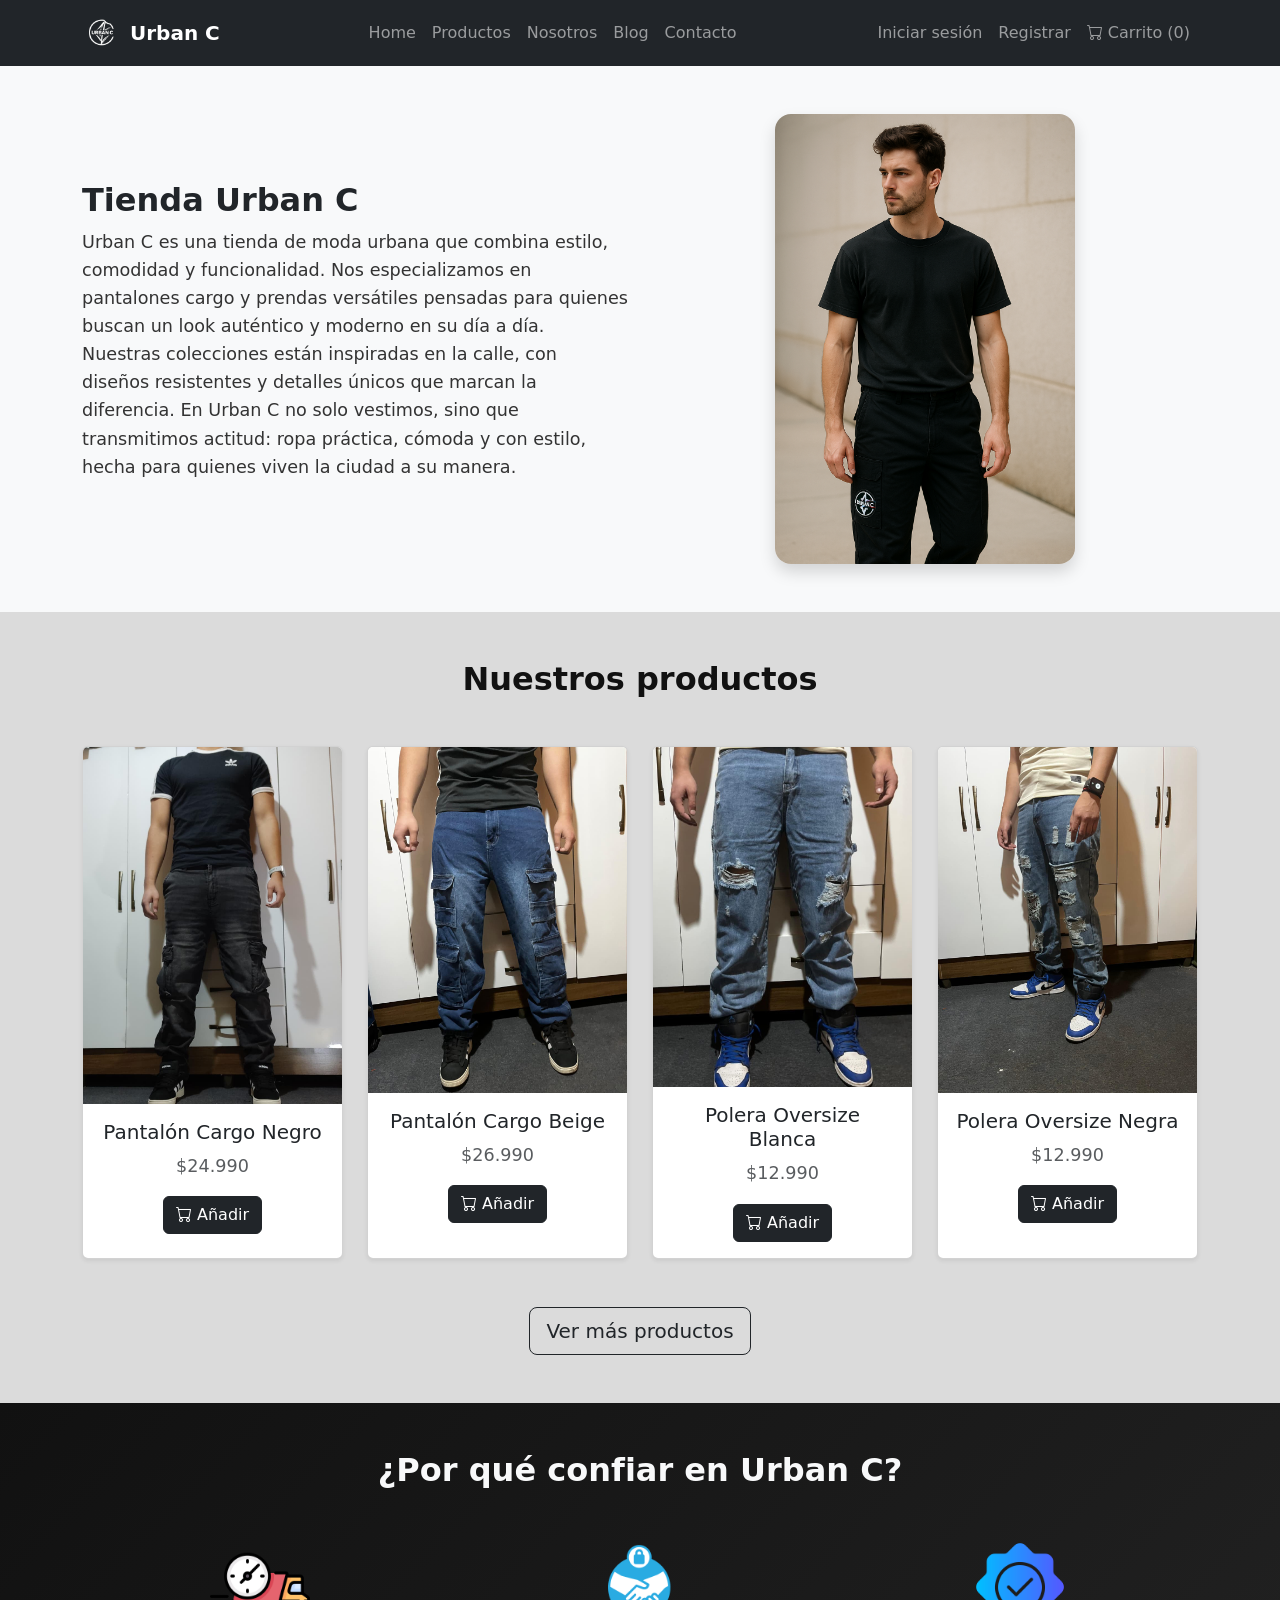
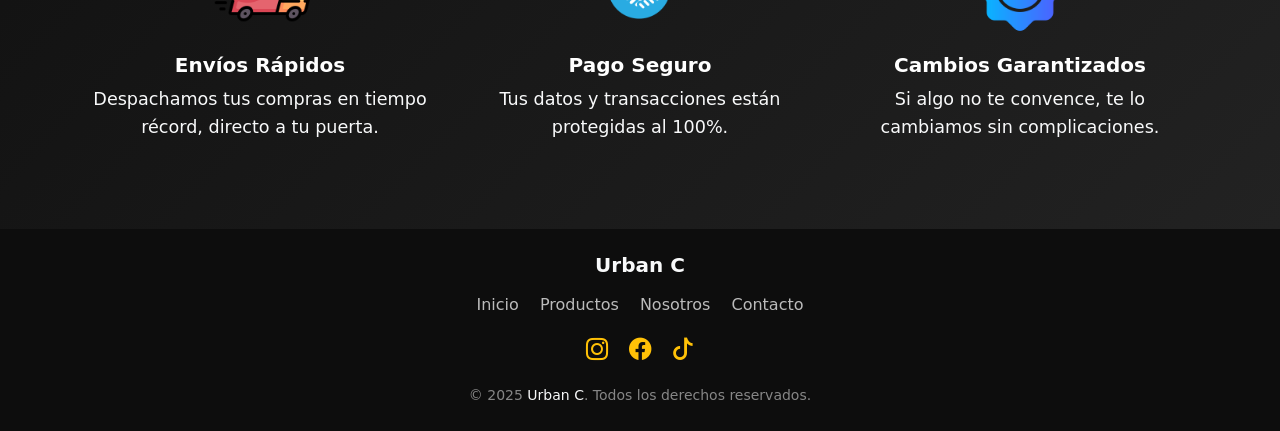
==== commit acb82c55: "Se mejoró el orden y la organización general del proyecto. Se limpiaron los archivos HTML, se simpli" ====
--- a/index.html
+++ b/index.html
@@ -1,51 +1,65 @@
 <!DOCTYPE html>
 <html lang="es">
 <head>
-  <meta charset="UTF-8">
-  <meta name="viewport" content="width=device-width, initial-scale=1.0">
-  <title>Urban C - Tienda Online</title>
-
-  <!-- Bootstrap CSS -->
-  <link href="https://cdn.jsdelivr.net/npm/bootstrap@5.3.2/dist/css/bootstrap.min.css" rel="stylesheet">
-  <!-- Estilos personalizados -->
-  <link rel="stylesheet" href="asens/css/styles.css">
+  <meta charset="UTF-8" />
+  <meta name="viewport" content="width=device-width, initial-scale=1.0" />
+  <title>Urban C</title>
+  <link
+    href="https://cdn.jsdelivr.net/npm/bootstrap@5.3.2/dist/css/bootstrap.min.css"
+    rel="stylesheet"
+  />  
+  <link
+    href="https://cdn.jsdelivr.net/npm/bootstrap-icons@1.11.3/font/bootstrap-icons.css"
+    rel="stylesheet"
+  />
+   <link rel="stylesheet" href="asens/css/styles.css">
+
+
 </head>
 <body>
-
-  <!-- ================= HEADER ================= -->
-  <header>
-    <nav class="navbar navbar-expand-lg navbar-dark bg-dark shadow-sm">
-      <div class="container">
-
-        <!-- Logo + Nombre -->
-        <a class="navbar-brand d-flex align-items-center" href="#">
-          <img src="asens/img/logo.png" alt="Urban C" width="40" height="40" class="me-2 rounded-circle">
-          <span class="fw-bold text-light">Urban C</span>
-        </a>
-
-        <!-- Botón hamburguesa -->
-        <button class="navbar-toggler" type="button" data-bs-toggle="collapse" 
-                data-bs-target="#navbarNav" aria-controls="navbarNav" aria-expanded="false" 
-                aria-label="Toggle navigation">
-          <span class="navbar-toggler-icon"></span>
-        </button>
-
-        <!-- Menú -->
-        <div class="collapse navbar-collapse" id="navbarNav">
-          <ul class="navbar-nav ms-auto">
-            <li class="nav-item"><a class="nav-link active" href="#">Inicio</a></li>
-            <li class="nav-item"><a class="nav-link" href="productos.html">Productos</a></li>
-            <li class="nav-item"><a class="nav-link" href="nosotros.html">Nosotros</a></li>
-            <li class="nav-item"><a class="nav-link" href="contacto.html">Contacto</a></li>
-            <li class="nav-item"><a class="nav-link" href="registro.html">Registro</a></li>
-            <li class="nav-item">
-              <a class="nav-link" href="carrito.html"><i class="bi bi-cart-fill"></i> Carrito</a>
-            </li>
-          </ul>
-        </div>
-      </div>
-    </nav>
-  </header>
+  <!-- NAVBAR -->
+  <nav class="navbar navbar-expand-lg navbar-dark bg-dark">
+    <div class="container">
+      <!-- Logo + Nombre -->
+      <a class="navbar-brand d-flex align-items-center" href="#">
+        <img src="asens/img/logo.png" alt="Urban C" width="40" height="40" class="me-2 rounded-circle">
+        <span class="fw-bold">Urban C</span>
+      </a>
+
+      <!-- Botón hamburguesa móvil -->
+      <button
+        class="navbar-toggler text-white"
+        type="button"
+        data-bs-toggle="collapse"
+        data-bs-target="#navbarNav"
+      >
+        <span class="navbar-toggler-icon"></span>
+      </button>
+
+      <!-- Enlaces -->
+      <div class="collapse navbar-collapse justify-content-between" id="navbarNav">
+        <ul class="navbar-nav mx-auto">
+          <li class="nav-item"><a class="nav-link" href="index.html">Home</a></li>
+          <li class="nav-item"><a class="nav-link" href="productos.html">Productos</a></li>
+          <li class="nav-item"><a class="nav-link" href="nosotros.html">Nosotros</a></li>
+          <li class="nav-item"><a class="nav-link" href="blogs.html">Blog</a></li>
+          <li class="nav-item"><a class="nav-link" href="contacto.html">Contacto</a></li>
+        </ul>
+        <ul class="navbar-nav">
+          <li class="nav-item"><a class="nav-link" href="login.html">Iniciar sesión</a></li>
+          <li class="nav-item"><a class="nav-link" href="registro.html">Registrar</a></li>
+          <li class="nav-item">
+            <a class="nav-link" href="carrito.html"><i class="bi bi-cart"></i> Carrito (0)</a>
+          </li>
+        </ul>
+      </div>
+    </div>
+  </nav>
+
+  <script src="https://cdn.jsdelivr.net/npm/bootstrap@5.3.2/dist/js/bootstrap.bundle.min.js"></script>
+</body>
+</html>
+
   <!-- ================= END HEADER ================= -->
 
 
@@ -57,52 +71,131 @@
       <div id="carouselExampleCaptions" class="carousel slide" data-bs-ride="carousel">
 
         <!-- Indicadores -->
-        <div class="carousel-indicators">
-          <button type="button" data-bs-target="#carouselExampleCaptions" data-bs-slide-to="0" class="active"></button>
-          <button type="button" data-bs-target="#carouselExampleCaptions" data-bs-slide-to="1"></button>
-          <button type="button" data-bs-target="#carouselExampleCaptions" data-bs-slide-to="2"></button>
-        </div>
-
-        <!-- Slides -->
-        <div class="carousel-inner">
-
-          <article class="carousel-item active">
-            <img src="asens/img/carrusel1.jpg" class="d-block w-100" alt="Nueva Colección">
-            <div class="carousel-caption d-none d-md-block bg-dark bg-opacity-50 rounded p-3">
-              <h5 class="text-warning">Urban C – Nueva Colección</h5>
-              <p class="text-light">Descubre los pantalones cargo más fresh de la temporada. Estilo, comodidad y actitud.</p>
-            </div>
-          </article>
-
-          <article class="carousel-item">
-            <img src="asens/img/carrusel2.jpg" class="d-block w-100" alt="Estilo Callejero">
-            <div class="carousel-caption d-none d-md-block bg-dark bg-opacity-50 rounded p-3">
-              <h5 class="text-info">Estilo Callejero</h5>
-              <p class="text-light">Diseñados para moverte libremente en la ciudad. Moda urbana hecha para ti.</p>
-            </div>
-          </article>
-
-          <article class="carousel-item">
-            <img src="asens/img/carrusel3.jpg" class="d-block w-100" alt="Ofertas Exclusivas">
-            <div class="carousel-caption d-none d-md-block bg-dark bg-opacity-50 rounded p-3">
-              <h5 class="text-danger">Ofertas Exclusivas</h5>
-              <p class="text-light">Precios únicos por tiempo limitado. Renueva tu estilo hoy mismo.</p>
-            </div>
-          </article>
-        </div>
-
-        <!-- Controles -->
-        <button class="carousel-control-prev" type="button" data-bs-target="#carouselExampleCaptions" data-bs-slide="prev">
-          <span class="carousel-control-prev-icon"></span>
-          <span class="visually-hidden">Anterior</span>
-        </button>
-        <button class="carousel-control-next" type="button" data-bs-target="#carouselExampleCaptions" data-bs-slide="next">
-          <span class="carousel-control-next-icon"></span>
-          <span class="visually-hidden">Siguiente</span>
-        </button>
-      </div>
-    </section>
-    <!-- END HERO -->
+<section class="py-5">
+  <div class="container">
+    <div class="row align-items-center">
+      <!-- Texto -->
+      <div class="col-lg-6">
+        <h2 class="fw-bold">Tienda Urban C</h2>
+        <p>
+          Urban C es una tienda de moda urbana que combina estilo, comodidad y funcionalidad. Nos especializamos en pantalones cargo y prendas versátiles pensadas para quienes buscan un look auténtico y moderno en su día a día. Nuestras colecciones están inspiradas en la calle, con diseños resistentes y detalles únicos que marcan la diferencia. En Urban C no solo vestimos, sino que transmitimos actitud: ropa práctica, cómoda y con estilo, hecha para quienes viven la ciudad a su manera.
+        </p>
+      </div>
+
+      <!-- Imagen -->
+      <div class="col-lg-6 text-center">
+        <img src="asens/img/imgpant.png" alt="Chef cocinando" width="300"
+             class="img-fluid rounded-4 shadow">
+      </div>
+    </div>
+  </div>
+</section>
+
+
+<section class="py-5 productos">
+  <div class="container">
+    <h2 class="text-center mb-5 fw-bold">Nuestros productos</h2>
+    <div class="row g-4">
+      
+      <!-- Producto -->
+      <div class="col-md-3 col-sm-6">
+        <div class="card h-100 shadow-sm">
+          <img src="asens/img/pantalon1.jpeg" class="card-img-top" alt="Cargo Negro Urban C">
+          <div class="card-body text-center">
+            <h5 class="card-title">Pantalón Cargo Negro</h5>
+            <p class="card-text text-muted">$24.990</p>
+            <button class="btn btn-dark">
+              <i class="bi bi-cart"></i> Añadir
+            </button>
+          </div>
+        </div>
+      </div>
+
+      <!-- Producto -->
+      <div class="col-md-3 col-sm-6">
+        <div class="card h-100 shadow-sm">
+          <img src="asens/img/pantalon2.jpeg" class="card-img-top" alt="Cargo Beige Urban C">
+          <div class="card-body text-center">
+            <h5 class="card-title">Pantalón Cargo Beige</h5>
+            <p class="card-text text-muted">$26.990</p>
+            <button class="btn btn-dark">
+              <i class="bi bi-cart"></i> Añadir
+            </button>
+          </div>
+        </div>
+      </div>
+
+      <!-- Producto -->
+      <div class="col-md-3 col-sm-6">
+        <div class="card h-100 shadow-sm">
+          <img src="asens/img/pantalon3.jpeg" class="card-img-top" alt="Polera Blanca Urban C">
+          <div class="card-body text-center">
+            <h5 class="card-title">Polera Oversize Blanca</h5>
+            <p class="card-text text-muted">$12.990</p>
+            <button class="btn btn-dark">
+              <i class="bi bi-cart"></i> Añadir
+            </button>
+          </div>
+        </div>
+      </div>
+
+      <!-- Producto -->
+      <div class="col-md-3 col-sm-6">
+        <div class="card h-100 shadow-sm">
+          <img src="asens/img/pantalon4.jpeg" class="card-img-top" alt="Polera Negra Urban C">
+          <div class="card-body text-center">
+            <h5 class="card-title">Polera Oversize Negra</h5>
+            <p class="card-text text-muted">$12.990</p>
+            <button class="btn btn-dark">
+              <i class="bi bi-cart"></i> Añadir
+            </button>
+          </div>
+        </div>
+      </div>
+
+   <!-- Botón Ver más -->
+    <div class="text-center mt-5">
+      <a href="productos.html" class="btn btn-outline-dark btn-lg">
+        Ver más productos
+      </a>
+    </div>
+
+
+    </div>
+  </div>
+</section>
+
+
+
+
+
+
+
+
+
+
+
+
+
+
+
+
+
+
+
+
+
+
+
+
+
+
+
+
+
+
+
+
 
 
     <!-- SECCIÓN DE CONFIANZA -->
@@ -146,46 +239,36 @@
 
 
   <!-- ================= FOOTER ================= -->
-  <footer class="text-light pt-5" style="background: #111;">
-    <div class="container">
-      <div class="row">
-
-        <!-- Marca -->
-        <section class="col-md-4 mb-4">
-          <h5 class="fw-bold text-warning">Urban C</h5>
-          <p class="text-white">Ropa urbana con estilo y comodidad. Vive la moda callejera con nosotros.</p>
-        </section>
-
-        <!-- Enlaces -->
-        <nav class="col-md-4 mb-4">
-          <h6 class="fw-bold text-white">Enlaces</h6>
-          <ul class="list-unstyled">
-            <li><a href="#" class="text-white text-decoration-none">Inicio</a></li>
-            <li><a href="productos.html" class="text-white text-decoration-none">Productos</a></li>
-            <li><a href="nosotros.html" class="text-white text-decoration-none">Nosotros</a></li>
-            <li><a href="contacto.html" class="text-white text-decoration-none">Contacto</a></li>
-          </ul>
-        </nav>
-
-        <!-- Redes sociales -->
-        <aside class="col-md-4 mb-4">
-          <h6 class="fw-bold text-white">Síguenos</h6>
-          <div class="d-flex gap-3">
-            <a href="#" class="text-warning fs-4"><i class="bi bi-instagram"></i></a>
-            <a href="#" class="text-warning fs-4"><i class="bi bi-facebook"></i></a>
-            <a href="#" class="text-warning fs-4"><i class="bi bi-tiktok"></i></a>
-          </div>
-        </aside>
-
-      </div>
-
-      <!-- Línea final -->
-      <div class="text-center py-3 border-top border-secondary mt-3">
-        <small class="text-white">&copy; 2025 Urban C. Todos los derechos reservados.</small>
-      </div>
-    </div>
-  </footer>
-  <!-- ================= END FOOTER ================= -->
+<footer class="footer text-light py-4">
+  <div class="container text-center">
+
+    <!-- Marca -->
+    <h5 class="fw-bold text-light mb-3">Urban C</h5>
+
+    <!-- Enlaces -->
+    <nav class="mb-3">
+      <a href="index.html" class="footer-link mx-2">Inicio</a>
+      <a href="productos.html" class="footer-link mx-2">Productos</a>
+      <a href="nosotros.html" class="footer-link mx-2">Nosotros</a>
+      <a href="contacto.html" class="footer-link mx-2">Contacto</a>
+    </nav>
+
+    <!-- Redes sociales -->
+    <div class="mb-3">
+      <a href="#" class="social-link mx-2"><i class="bi bi-instagram"></i></a>
+      <a href="#" class="social-link mx-2"><i class="bi bi-facebook"></i></a>
+      <a href="#" class="social-link mx-2"><i class="bi bi-tiktok"></i></a>
+    </div>
+
+    <!-- Derechos -->
+    <small class="text-white-50">
+      &copy; 2025 <span class="text-light">Urban C</span>. Todos los derechos reservados.
+    </small>
+
+  </div>
+</footer>
+
+<!-- =========================================== -->
 
 
   <!-- Bootstrap JS (incluye Popper) -->
--- a/asens/css/styles.css
+++ b/asens/css/styles.css
@@ -1,282 +1,74 @@
-/* =======================
-   ESTILOS GENERALES
-======================= */
-body {
-  margin: 0;
-  font-family: "Segoe UI", Arial, sans-serif;
-  background: #f9f9f9;
-  color: #333;
+    .navbar-custom {
+      background-color: #222; /* Negro para Urban C */
+    }
+    .navbar-custom .nav-link,
+    .navbar-custom .navbar-brand {
+      color: #fff;
+    }
+    .navbar-custom .nav-link:hover {
+      color: #c9c9c9; /* gris claro en hover */ }
+
+
+    section {
+  background-color: #f8f9fa; /* gris claro de fondo */
+}
+
+h2 {
+  color: #212529; /* texto oscuro elegante */
+}
+
+p {
+  color: #333333;
+  font-size: 1.1rem;
   line-height: 1.6;
 }
 
-/* Marca */
-.brand-text {
-  color: #f0c040 !important;
-  font-size: 1.3rem;
+.productos {
+  background-color: #dbdbdb; /* gris claro más oscuro */
+}
+
+.productos h2 {
+  color: #111; /* título más fuerte */
+}
+
+.icon-box img {
+  width: 100px;   /* ancho fijo */
+  height: 100px;  /* alto fijo */
+  object-fit: contain; /* evita deformación */
+}
+
+/* Estilo para las imágenes de detalle de producto */
+.img-detalle {
+  max-height: 500px;
+  object-fit: cover;
 }
 
 
-/* =======================
-   NAVBAR / HEADER
-======================= */
-.navbar-nav {
-  margin-left: auto !important;
-  width: max-content; /* 🔑 solo ocupa lo necesario */
+
+/* ===== FOOTER SIMPLE ===== */
+.footer {
+  background: #0d0d0d;
 }
 
-.navbar-collapse {
-  flex-grow: 1; /* 🔑 hace que el espacio extra quede entre logo y menú */
+/* Enlaces */
+.footer-link {
+  color: #bbbbbb;
+  text-decoration: none;
+  transition: color 0.3s ease;
 }
 
-.navbar {
-  background: linear-gradient(135deg, #000000, #313131) !important;
+.footer-link:hover {
+  color: #ffc107;
 }
 
-.navbar .nav-link {
-  font-weight: 500;
-  transition: color 0.3s;
+/* Redes sociales */
+.social-link {
+  color: #ffc107;
+  font-size: 1.4rem;
+  transition: transform 0.3s ease, color 0.3s ease;
 }
 
-.navbar .nav-link:hover {
-  color: #f0c040 !important;
+.social-link:hover {
+  color: #ffffff;
+  transform: scale(1.2);
 }
-
-
-header {
-  background: #000000;
-  color: #fff;
-  padding: 15px 30px;
-  justify-content: space-between;
-  align-items: center;
-  box-shadow: 0 2px 6px rgba(0, 0, 0, 0.25);
-}
-
-header .logo {
-  display: flex;
-  align-items: center;
-  gap: 10px;
-}
-
-header .logo img {
-  height: 45px;
-}
-
-header nav a {
-  margin: 0 12px;
-  text-decoration: none;
-  color: #ddd;
-  transition: color 0.3s;
-}
-
-header nav a:hover {
-  color: #ffffff;
-}
-
-header .acciones {
-  font-size: 14px;
-}
-
-header .acciones a {
-  color: #f0c040;
-  text-decoration: none;
-  margin: 0 6px;
-  font-weight: 500;
-}
-
-header .acciones a:hover {
-  text-decoration: underline;
-}
-
-/* =======================
-   CARRUSEL
-======================= */
-#carouselExampleCaptions .carousel-item img {
-  height: 700px;
-  object-fit: cover;
-}
-
-#carouselExampleCaptions .carousel-caption {
-  background: rgba(0, 0, 0, 0.55);
-  border-radius: 8px;
-  padding: 15px 20px;
-  max-width: 500px;
-  margin: auto;
-}
-
-#carouselExampleCaptions h5 {
-  font-size: 2rem;
-  font-weight: bold;
-  color: #ffffff;
-}
-
-#carouselExampleCaptions p {
-  font-size: 1.2rem;
-  color: #fff;
-}
-
-/* =======================
-   HERO / PORTADA
-======================= */
-.hero {
-  display: flex;
-  justify-content: space-between;
-  align-items: center;
-  padding: 60px 8%;
-  background: linear-gradient(135deg, #f0f0f0, #e0e0e0);
-}
-
-.hero-text {
-  max-width: 50%;
-}
-
-.hero-text h1 {
-  font-size: 2.8rem;
-  margin-bottom: 15px;
-  color: #222;
-}
-
-.hero-text p {
-  font-size: 1.2rem;
-  color: #555;
-}
-
-.hero-img {
-  width: 40%;
-  height: 250px;
-  background: #ccc;
-  display: flex;
-  align-items: center;
-  justify-content: center;
-  border-radius: 10px;
-  box-shadow: 0 4px 12px rgba(0, 0, 0, 0.2);
-}
-
-/* =======================
-   BOTONES
-======================= */
-.btn {
-  display: inline-block;
-  margin-top: 10px;
-  padding: 12px 24px;
-  background: #000000;
-  color: #fff;
-  text-decoration: none;
-  border-radius: 4px;
-  font-weight: bold;
-  transition: background 0.3s, transform 0.2s;
-}
-
-.btn:hover {
-  background: #f0c040;
-  color: #222;
-  transform: translateY(-2px);
-}
-
-/* =======================
-   SECCIÓN DE PRODUCTOS
-======================= */
-.productos {
-  display: grid;
-  grid-template-columns: repeat(auto-fill, minmax(220px, 1fr));
-  gap: 25px;
-  padding: 50px 8%;
-}
-
-.producto {
-  background: #fff;
-  border-radius: 8px;
-  padding: 15px;
-  text-align: center;
-  box-shadow: 0 2px 10px rgba(0, 0, 0, 0.1);
-  transition: transform 0.2s, box-shadow 0.2s;
-}
-
-.producto:hover {
-  transform: translateY(-6px);
-  box-shadow: 0 6px 16px rgba(0, 0, 0, 0.25);
-}
-
-.producto .img {
-  height: 180px;
-  background: #ddd;
-  margin-bottom: 12px;
-  border-radius: 6px;
-}
-
-/* =======================
-   ICONOS / FEATURES
-======================= */
-.icon-box {
-  width: 80px;
-  height: 80px;
-  background: #f0c040;
-  display: flex;
-  align-items: center;
-  justify-content: center;
-  border-radius: 50%;
-  overflow: hidden;
-  transition: transform 0.3s, box-shadow 0.3s;
-}
-
-.icon-box img {
-  width: 60%;
-  height: auto;
-}
-
-.icon-box:hover {
-  transform: scale(1.1);
-  box-shadow: 0 0 15px rgba(240, 192, 64, 0.8);
-}
-
-/* =======================
-   FOOTER
-======================= */
-footer {
-  background: #000000;
-  color: #fff;
-  padding: 35px 20px;
-  text-align: center;
-}
-
-footer .links a {
-  color: #f0c040;
-  text-decoration: none;
-  margin: 0 10px;
-}
-
-footer .links a:hover {
-  text-decoration: underline;
-}
-
-footer .newsletter {
-  margin: 20px 0;
-}
-
-footer input[type="email"] {
-  padding: 10px;
-  border: none;
-  border-radius: 4px;
-  margin-right: 8px;
-  width: 220px;
-}
-
-footer button {
-  padding: 10px 18px;
-  background: #f0c040;
-  border: none;
-  border-radius: 4px;
-  font-weight: bold;
-  cursor: pointer;
-}
-
-footer button:hover {
-  background: #fff;
-  color: #222;
-}
-
-/* =======================
-   DETALLES
-======================= */
-.img-detalle {
-  max-width: 400px;
-}
